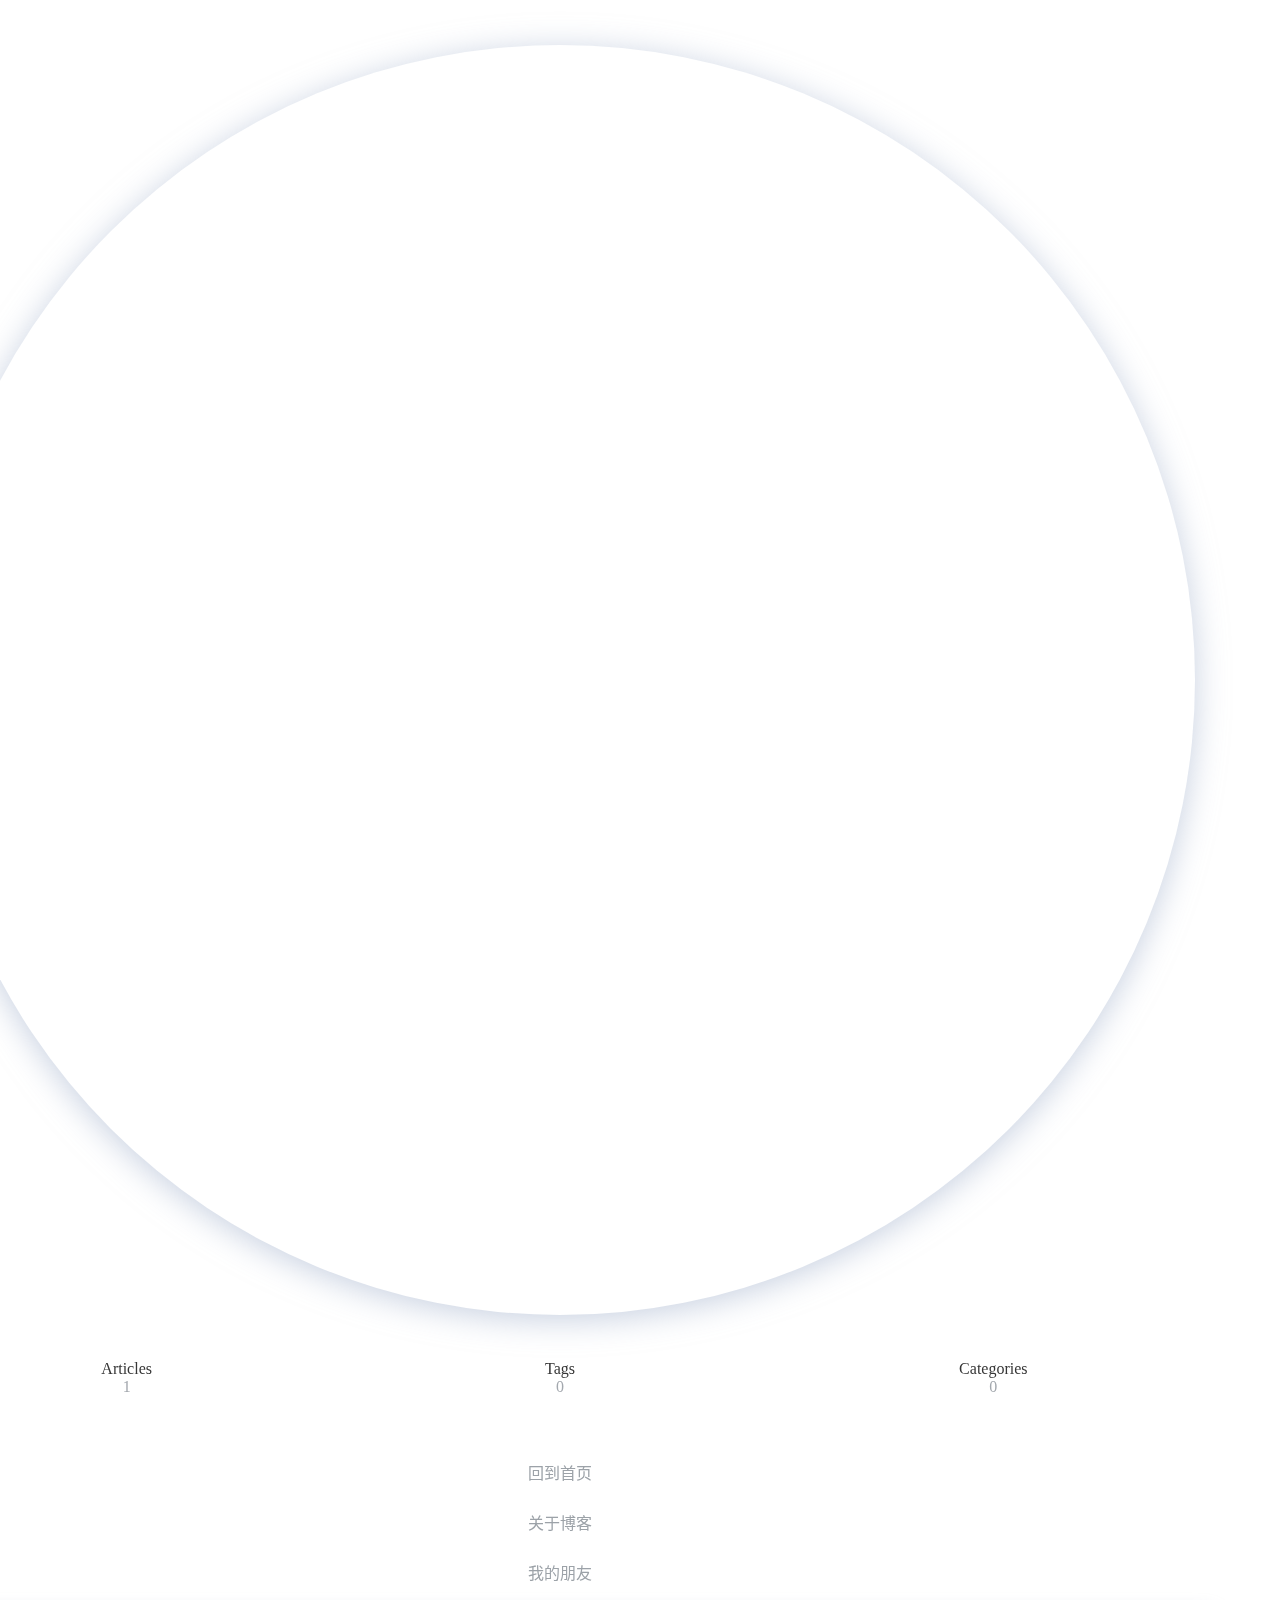
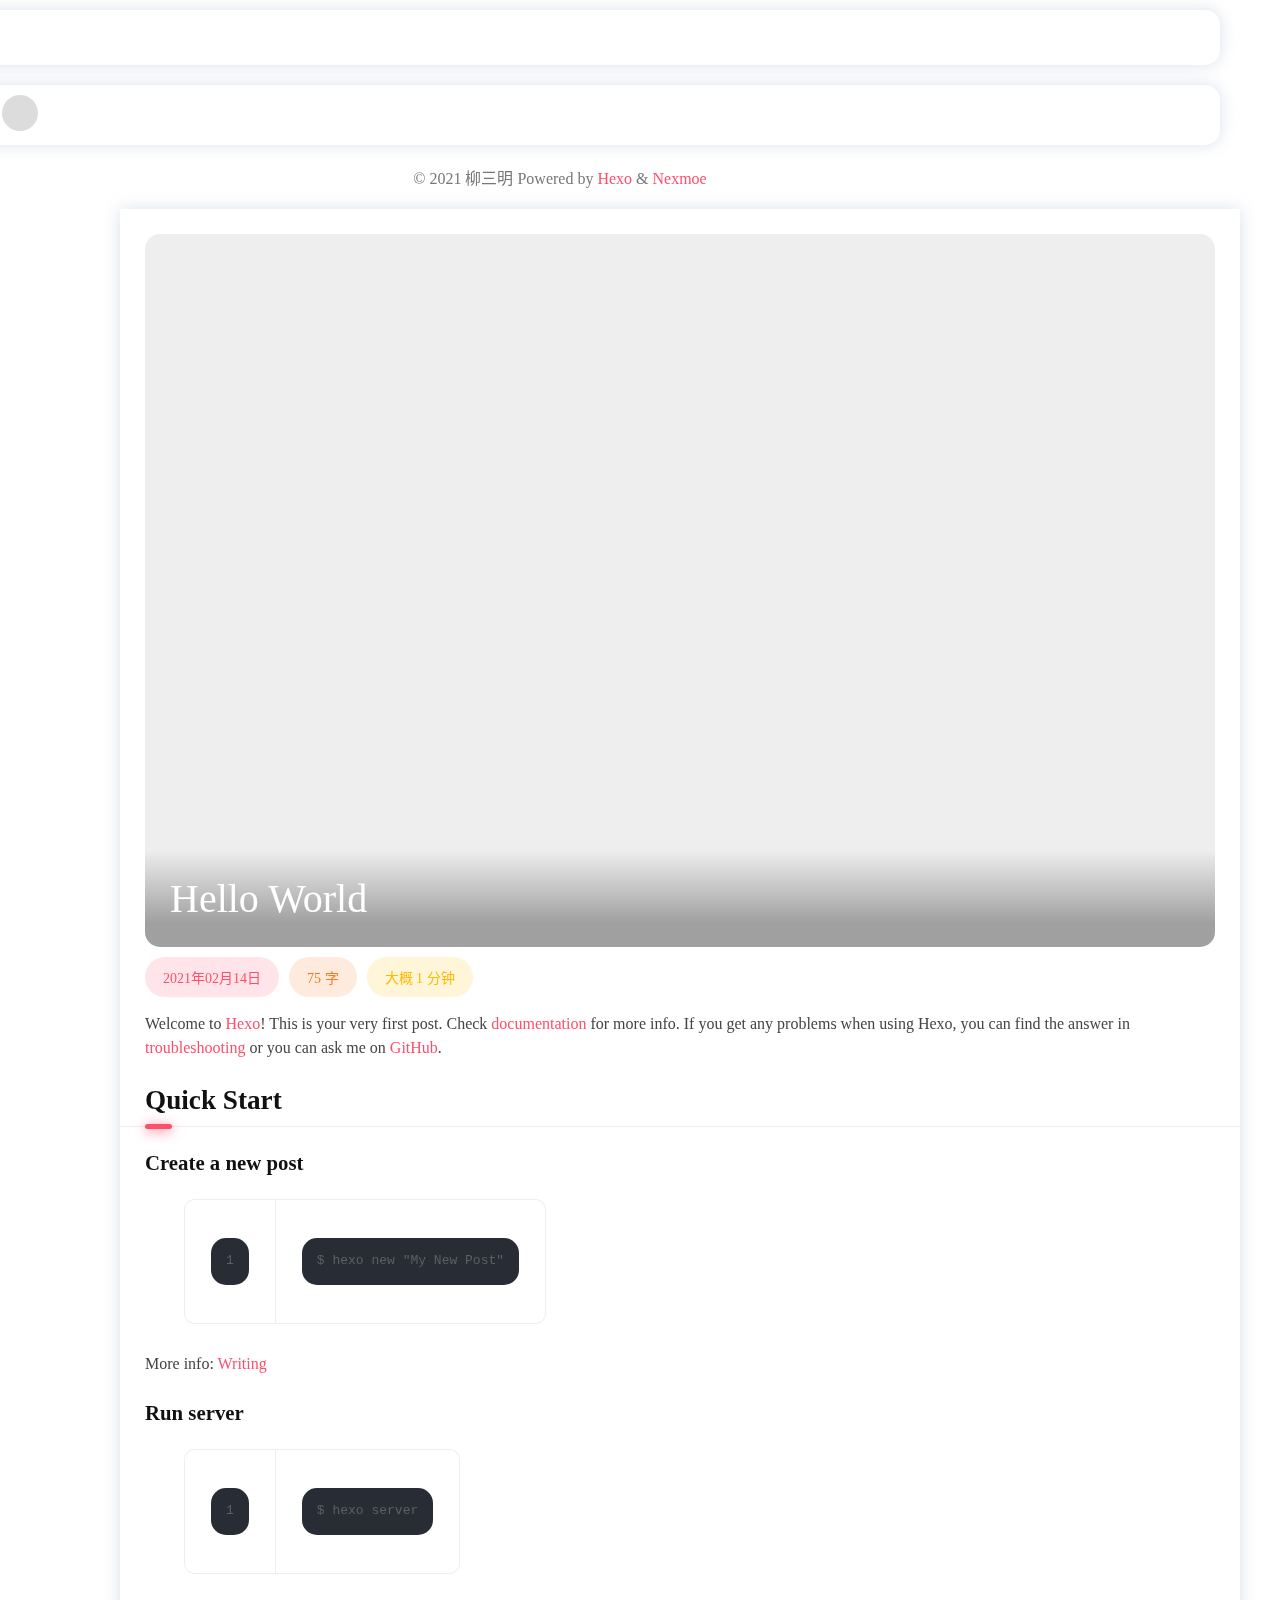
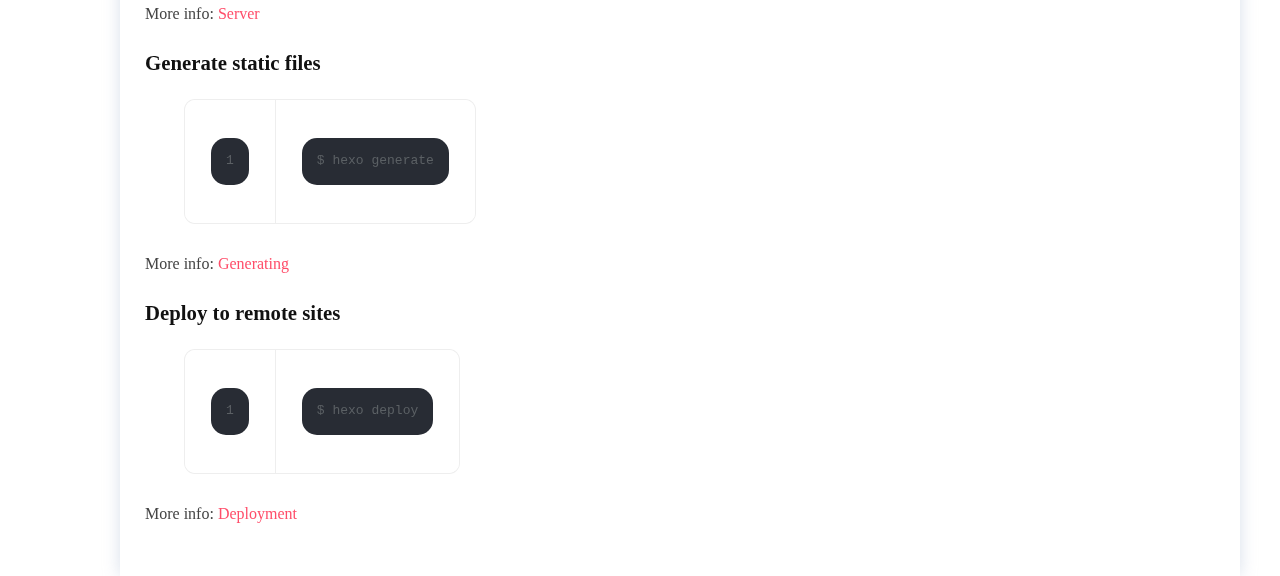
==== archives/index.html @ 532ea656 "Site updated: 2021-02-14 13:27:06" ====
<!DOCTYPE html>

<html lang="zh-cn">

<head>
  
  <title>Archive - 柳三明</title>
  <meta charset="UTF-8">
  <meta name="description" content="你的中国男孩">
  <meta name="viewport" content="width=device-width, initial-scale=1, maximum-scale=5">
  
  

  <link rel="shortcut icon" href="/favicon.ico" type="image/png" />
  <meta name="description" content="你的中国男孩">
<meta property="og:type" content="website">
<meta property="og:title" content="柳三明">
<meta property="og:url" content="http://example.com/archives/index.html">
<meta property="og:site_name" content="柳三明">
<meta property="og:description" content="你的中国男孩">
<meta property="og:locale" content="zh_CN">
<meta property="article:author" content="柳三明">
<meta name="twitter:card" content="summary">
  <link rel="stylesheet" href="https://cdn.jsdelivr.net/combine/npm/highlight.js@9.15.8/styles/atom-one-dark.css,gh/theme-nexmoe/hexo-theme-nexmoe@latest/source/lib/mdui_043tiny/css/mdui.css,gh/theme-nexmoe/hexo-theme-nexmoe@latest/source/lib/iconfont/iconfont.css,gh/fancyapps/fancybox@3.5.7/dist/jquery.fancybox.min.css?v=233" crossorigin>
  <link rel="stylesheet" href="https://cdn.jsdelivr.net/npm/justifiedGallery@3.8.1/dist/css/justifiedGallery.min.css">
  
  <link rel="stylesheet" href="/css/style.css?v=1613280425726">
<meta name="generator" content="Hexo 5.3.0"></head>

<body class="mdui-drawer-body-left">
  
  <div id="nexmoe-background">
    <div class="nexmoe-bg" style="background-image: url(https://cdn.jsdelivr.net/gh/nexmoe/nexmoe.github.io@latest/images/cover/5c3aec85a4343.jpg)"></div>
    <div class="mdui-appbar mdui-shadow-0">
      <div class="mdui-toolbar">
        <a mdui-drawer="{target: '#drawer', swipe: true}" title="menu" class="mdui-btn mdui-btn-icon mdui-ripple"><i class="mdui-icon nexmoefont icon-menu"></i></a>
        <div class="mdui-toolbar-spacer"></div>
        <!--<a href="javascript:;" class="mdui-btn mdui-btn-icon"><i class="mdui-icon material-icons">search</i></a>-->
        <a href="/" title="柳三明" class="mdui-btn mdui-btn-icon"><img src="https://q1.qlogo.cn/g?b=qq&amp;nk=2239246085&amp;s=640" alt="柳三明"></a>
       </div>
    </div>
  </div>
  <div id="nexmoe-header">
      <div class="nexmoe-drawer mdui-drawer" id="drawer">
    <div class="nexmoe-avatar mdui-ripple">
        <a href="/" title="柳三明">
            <img src="https://q1.qlogo.cn/g?b=qq&amp;nk=2239246085&amp;s=640" alt="柳三明" alt="柳三明">
        </a>
    </div>
    <div class="nexmoe-count">
        <div><span>Articles</span>1</div>
        <div><span>Tags</span>0</div>
        <div><span>Categories</span>0</div>
    </div>
    <div class="nexmoe-list mdui-list" mdui-collapse="{accordion: true}">
        
        <a class="nexmoe-list-item mdui-list-item mdui-ripple" href="/" title="回到首页">
            <i class="mdui-list-item-icon nexmoefont icon-home"></i>
            <div class="mdui-list-item-content">
                回到首页
            </div>
        </a>
        
        <a class="nexmoe-list-item mdui-list-item mdui-ripple" href="/about.html" title="关于博客">
            <i class="mdui-list-item-icon nexmoefont icon-info-circle"></i>
            <div class="mdui-list-item-content">
                关于博客
            </div>
        </a>
        
        <a class="nexmoe-list-item mdui-list-item mdui-ripple" href="/PY.html" title="我的朋友">
            <i class="mdui-list-item-icon nexmoefont icon-unorderedlist"></i>
            <div class="mdui-list-item-content">
                我的朋友
            </div>
        </a>
        
    </div>
    <aside id="nexmoe-sidebar">
  
  <div class="nexmoe-widget-wrap">
    <div class="nexmoe-widget nexmoe-search">
        <form id="search_form" action_e="https://cn.bing.com/search?q=site:nexmoe.com" onsubmit="return search();">
            <label><input id="search_value" name="q" type="search" placeholder="Search"></label>
        </form>
    </div>
</div>
  
  <div class="nexmoe-widget-wrap">
    <div class="nexmoe-widget nexmoe-social">
        <a class="mdui-ripple" href="https://jq.qq.com/?_wv=1027&k=5CfKHun" target="_blank" mdui-tooltip="{content: 'QQ群'}" style="color: rgb(249, 174, 8);background-color: rgba(249, 174, 8, .1);">
            <i class="nexmoefont icon-QQ"></i>
        </a><a class="mdui-ripple" href="https://space.bilibili.com/20238211" target="_blank" mdui-tooltip="{content: '哔哩哔哩'}" style="color: rgb(231, 106, 141);background-color: rgba(231, 106, 141, .15);">
            <i class="nexmoefont icon-bilibili"></i>
        </a><a class="mdui-ripple" href="https://github.com/nexmoe/" target="_blank" mdui-tooltip="{content: 'GitHub'}" style="color: rgb(25, 23, 23);background-color: rgba(25, 23, 23, .15);">
            <i class="nexmoefont icon-github"></i>
        </a>
    </div>
</div>
  
  

  
  
  
</aside>
    <div class="nexmoe-copyright">
        &copy; 2021 柳三明
        Powered by <a href="http://hexo.io/" target="_blank">Hexo</a>
        & <a href="https://github.com/theme-nexmoe/hexo-theme-nexmoe" target="_blank">Nexmoe</a>
        
    </div>
</div><!-- .nexmoe-drawer -->
  </div>
  <div id="nexmoe-content">
    <div class="nexmoe-primary">
        <section class="nexmoe-posts">
    
    <div class="nexmoe-post">
        <a href="/2021/02/14/hello-world/">
            
                <div class="nexmoe-post-cover mdui-ripple" style="padding-bottom: 66.66666666666666%;"> 
                    <img data-src="https://cdn.jsdelivr.net/gh/nexmoe/nexmoe.github.io@latest/images/cover/5c3aec85a4343.jpg" data-sizes="auto" alt="Hello World" class="lazyload">
                    <h1>Hello World</h1>
                </div>
            
        </a>

        <div class="nexmoe-post-meta nexmoe-rainbow">
            <a><i class="nexmoefont icon-calendar-fill"></i>2021年02月14日</a>
            <a><i class="nexmoefont icon-areachart"></i>75 字</a>
            <a><i class="nexmoefont icon-time-circle-fill"></i>大概 1 分钟</a>
        </div>

        <article>
            
                <p>Welcome to <a target="_blank" rel="noopener" href="https://hexo.io/">Hexo</a>! This is your very first post. Check <a target="_blank" rel="noopener" href="https://hexo.io/docs/">documentation</a> for more info. If you get any problems when using Hexo, you can find the answer in <a target="_blank" rel="noopener" href="https://hexo.io/docs/troubleshooting.html">troubleshooting</a> or you can ask me on <a target="_blank" rel="noopener" href="https://github.com/hexojs/hexo/issues">GitHub</a>.</p>
<h2 id="Quick-Start"><a href="#Quick-Start" class="headerlink" title="Quick Start"></a>Quick Start</h2><h3 id="Create-a-new-post"><a href="#Create-a-new-post" class="headerlink" title="Create a new post"></a>Create a new post</h3><figure class="highlight bash"><table><tr><td class="gutter"><pre><span class="line">1</span><br></pre></td><td class="code"><pre><span class="line">$ hexo new <span class="string">&quot;My New Post&quot;</span></span><br></pre></td></tr></table></figure>
<p>More info: <a target="_blank" rel="noopener" href="https://hexo.io/docs/writing.html">Writing</a></p>
<h3 id="Run-server"><a href="#Run-server" class="headerlink" title="Run server"></a>Run server</h3><figure class="highlight bash"><table><tr><td class="gutter"><pre><span class="line">1</span><br></pre></td><td class="code"><pre><span class="line">$ hexo server</span><br></pre></td></tr></table></figure>
<p>More info: <a target="_blank" rel="noopener" href="https://hexo.io/docs/server.html">Server</a></p>
<h3 id="Generate-static-files"><a href="#Generate-static-files" class="headerlink" title="Generate static files"></a>Generate static files</h3><figure class="highlight bash"><table><tr><td class="gutter"><pre><span class="line">1</span><br></pre></td><td class="code"><pre><span class="line">$ hexo generate</span><br></pre></td></tr></table></figure>
<p>More info: <a target="_blank" rel="noopener" href="https://hexo.io/docs/generating.html">Generating</a></p>
<h3 id="Deploy-to-remote-sites"><a href="#Deploy-to-remote-sites" class="headerlink" title="Deploy to remote sites"></a>Deploy to remote sites</h3><figure class="highlight bash"><table><tr><td class="gutter"><pre><span class="line">1</span><br></pre></td><td class="code"><pre><span class="line">$ hexo deploy</span><br></pre></td></tr></table></figure>
<p>More info: <a target="_blank" rel="noopener" href="https://hexo.io/docs/one-command-deployment.html">Deployment</a></p>

            
        </article>
    </div>
    
</section>

        <div class="nexmoe-post-right">
          
        </div>
    </div>
  </div>
  <script src="https://cdn.jsdelivr.net/combine/npm/lazysizes@5.1.0/lazysizes.min.js,gh/highlightjs/cdn-release@9.15.8/build/highlight.min.js,npm/mdui@0.4.3/dist/js/mdui.min.js?v=1"></script>
<script>
	hljs.initHighlightingOnLoad();
</script>

<script src="https://cdn.jsdelivr.net/npm/jquery@3.5.1/dist/jquery.slim.min.js"></script>
<script src="https://cdn.jsdelivr.net/gh/fancyapps/fancybox@3.5.7/dist/jquery.fancybox.min.js"></script>


<script src="https://cdn.jsdelivr.net/gh/xtaodada/xtaodada.github.io@0.0.2/copy.js"></script>
 <script src="/js/app.js?v=1613280425729"></script>

<script src="https://cdn.jsdelivr.net/npm/justifiedGallery@3.8.1/dist/js/jquery.justifiedGallery.min.js"></script>
<script>
	$(".justified-gallery").justifiedGallery({
		rowHeight: 160,
		margins: 10,
	});
</script>

  





</body>

</html>
---- css/style.css ----
.nexmoe-archives .tagcloud {
  margin-bottom: 13px;
  font-size: 0;
}
.nexmoe-archives .categories {
  margin-bottom: 12px;
  font-size: 0;
}
.nexmoe-archives .tagcloud a {
  border-radius: 15px;
  padding: 6px 12px;
  font-size: 15px !important;
  display: inline-block;
  margin-bottom: 7px;
  margin-right: 7px;
}
.nexmoe-archives .tagcloud a:before {
  content: "# ";
}
.nexmoe-archives .tagcloud a span:before {
  content: " ";
}
.nexmoe-archives .categories a {
  border-radius: 12px;
  padding: 12px;
  font-size: 16px;
  display: inline-block;
  margin-bottom: 8px;
  margin-right: 8px;
  width: calc(20% - 6.4px);
}
.nexmoe-archives .categories a:nth-child(5n+5) {
  margin-right: 0;
}
.nexmoe-archives .categories a span {
  pointer-events: none;
}
@media screen and (max-width: 768px) {
  .nexmoe-archives .categories a {
    width: calc(50% - 4px);
  }
  .nexmoe-archives .categories a:nth-child(2n+2) {
    margin-right: 0;
  }
  .nexmoe-archives .categories a:nth-child(5n+5) {
    margin-right: 8px;
  }
}
.nexmoe-archives .categories a span {
  margin-top: 5px;
  display: block;
}
.nexmoe-archives .categories a span:after {
  content: " Articles";
}
.nexmoe-archives article > *:first-child {
  margin-top: 0;
}
.nexmoe-archives article > *:last-child {
  margin-bottom: 0;
}
.nexmoe-archives ul {
  list-style: none;
  padding-left: 0 !important;
}
.nexmoe-archives li {
  position: relative;
  padding: 10px 0;
  padding-left: 25px;
}
.nexmoe-archives li::before {
  content: "";
  width: 14px;
  height: 14px;
  background: #ff4e6a;
  display: inline-block;
  vertical-align: middle;
  margin-top: -2px;
  margin-right: 11px;
  margin-left: -25px;
  border-radius: 100%;
  border: 3px solid #fff;
  z-index: 100;
  position: relative;
}
.nexmoe-archives li::after {
  content: "";
  height: 100%;
  width: 2px;
  background: rgba(255,78,106,0.2);
  position: absolute;
  left: 6px;
  top: 20px;
}
.nexmoe-archives li:last-child:after {
  display: none;
}
.nexmoe-archives ul span {
  margin-right: 15px;
}
article {
  color: #444;
  font-family: microsoft yahei;
}
article p {
  line-height: 24px;
}
article code {
  background-color: rgba(27,31,35,0.05);
  border-radius: 10px;
  font-size: 85%;
  padding: 0.2em 0.4em;
}
article code::-webkit-scrollbar {
  width: 10px;
  height: 10px;
}
article code::-webkit-scrollbar-thumb {
  border-radius: 10px;
  background-color: #888;
}
article pre {
  border-radius: 15px;
  overflow: hidden;
  -webkit-box-sizing: border-box;
  box-sizing: border-box;
  margin: 25px 0;
  padding: 15px;
  position: relative;
  background: #282c34;
  line-height: 1.3em;
}
article pre::before {
  background: #282c34;
  height: 32px;
  margin-bottom: 0;
  display: block;
}
article pre::after {
  position: absolute;
  border-radius: 50%;
  background: #ff5f56;
  width: 12px;
  height: 12px;
  top: 0;
  left: 12px;
  margin-top: 12px;
  -webkit-box-shadow: 20px 0 #ffbd2e, 40px 0 #27c93f;
  box-shadow: 20px 0 #ffbd2e, 40px 0 #27c93f;
}
article pre code {
  position: relative;
  border: none;
  border-radius: 0;
  font-size: 100%;
  font-family: Consolas;
}
article pre code::after {
  color: #5c6370;
  position: absolute;
  top: 0.5em;
  bottom: 0.5em;
  left: 0;
  text-align: left;
  clip: rect(-100px 2em 9999px 0);
  clip: rect(-100px 5ch 9999px 0);
  overflow: hidden;
  padding: 1px 0;
  padding-left: 12px;
  background: #282c34;
}
article a {
  -webkit-transition: all 0.35s ease-out;
  transition: all 0.35s ease-out;
  color: #ff4e6a;
  text-decoration: none;
  word-wrap: break-word;
}
article a:hover,
article a:focus {
  color: #ff4e6a;
}
article a:hover {
  text-decoration: underline;
}
article p {
  margin: 25px 0;
  position: relative;
}
article p::after {
  content: "";
  clear: both;
  display: block;
}
article del {
  color: #999;
  font-size: 0.9em;
}
article table.nexmoe-album {
  margin: -5px;
  max-width: calc(100% + 10px);
}
article table.nexmoe-album + .nexmoe-album {
  margin-top: 5px;
}
article table.nexmoe-album,
article table.nexmoe-album thead,
article table.nexmoe-album th,
article table.nexmoe-album td {
  border: none;
  box-shadow: none;
}
article table.nexmoe-album * {
  background-color: transparent !important;
}
article table.nexmoe-album th,
article table.nexmoe-album td {
  padding: 5px;
  height: 300px;
}
article table.nexmoe-album th a::after,
article table.nexmoe-album td a::after {
  display: none;
}
@media screen and (max-width: 1024px) {
  article table.nexmoe-album th,
  article table.nexmoe-album td {
    height: 100px;
  }
}
article table.nexmoe-album img {
  width: 100%;
  height: 100%;
  object-fit: cover;
}
.justified-gallery {
  margin: -10px;
  width: calc(100% + 20px);
}
.jg-entry {
  border-radius: 10px;
  overflow: hidden;
}
article img {
  display: block;
  border-radius: 10px;
  border: 1px solid #eee;
}
article img.lazyload,
article img.lazyloading {
  opacity: 0;
  transition: opacity 400ms ease-out;
}
article img.lazyloaded {
  opacity: 1;
}
article h1,
article h2,
article h3,
article h4,
article h5,
article h6 {
  color: #111;
  margin: 25px 0;
}
article h4,
article h5,
article h6 {
  position: relative;
}
article h4:before,
article h5:before,
article h6:before {
  display: inline-block;
  width: 1em;
  content: '#';
  color: #ff4e6a;
}
article h1 {
  font-size: 2.5em;
}
article h2 {
  font-size: 1.7em;
  position: relative;
  padding-bottom: 10px;
}
article h2:before {
  content: "";
  width: 100%;
  padding: 0px 25px;
  border-bottom: 1px solid #eee;
  position: absolute;
  bottom: -1px;
  left: -25px;
  box-sizing: unset;
}
article h2:after {
  transition: all 0.35s ease-out;
  content: "";
  position: absolute;
  background: #ff4e6a;
  width: 1em;
  height: 5px;
  bottom: -3px;
  left: 0;
  border-radius: 10px;
  box-shadow: 0 2px 12px rgba(255,78,106,0.85);
}
article h2:hover:after {
  width: 2em;
}
article h3 {
  font-size: 1.3em;
}
article h4 {
  font-size: 1.15em;
}
article h5 {
  font-size: 1em;
}
article h6 {
  font-size: 0.9em;
}
article blockquote {
  color: #666;
  margin: 25px 0;
  padding: 0.1em 2.2em;
  background-color: #f8f8f8;
  line-height: 28px;
  position: relative;
  border-radius: 10px;
  border: 1px solid #eee;
  font-family: sf pro sc, sf pro display, sf pro icons, aos icons, pingfang sc, helvetica neue, helvetica, arial, sans-serif;
}
article blockquote:before {
  content: "\201C";
  top: 15px;
  left: 10px;
  position: absolute;
  color: #888;
  font-size: 3em;
}
article blockquote:after {
  content: "\201D";
  bottom: -8px;
  right: 10px;
  position: absolute;
  color: #888;
  font-size: 3em;
}
article hr {
  display: block;
  border: 0;
  border-top: 1px dashed #ccc;
  margin: 25px 0;
  padding: 0;
}
article sub,
article sup {
  font-size: 75%;
  line-height: 0;
  position: relative;
  vertical-align: baseline;
}
article sup {
  top: -0.5em;
}
article sub {
  bottom: -0.25em;
}
article ul {
  padding: 0 0 0 2em;
  margin-top: 0;
}
article ul .mdui-checkbox {
  padding-left: 22px;
  height: 18px;
}
article ul .mdui-checkbox-icon {
  top: 4px;
}
article ol {
  padding: 0 0 0 2.5em;
  margin-top: 0;
}
article > ol {
  list-style-type: none;
  counter-reset: item;
}
article > ol > li {
  position: relative;
}
article > ol > li::before {
  content: counter(item);
  counter-increment: item;
  position: absolute;
  top: 0.2rem;
  left: -2.5em;
  height: 1.6rem;
  width: 1.6rem;
  text-align: center;
  border-radius: 8px;
  line-height: 1.6rem;
  background-color: rgba(255,78,106,0.1);
  color: #ff4e6a;
}
article li {
  line-height: 2rem;
}
article li p {
  margin: 0 !important;
}
article dd {
  margin: 0 0 0 2em;
}
article table {
  color: #5b6064;
  border-spacing: 0;
  text-align: center;
  border-collapse: collapse;
  -webkit-box-shadow: 0 0 0 1px #eee;
  box-shadow: 0 0 0 1px #eee;
  display: inline-block;
  max-width: 100%;
  overflow: auto;
  white-space: nowrap;
  margin: auto;
  border-radius: 10px;
}
article table::-webkit-scrollbar {
  width: 6px;
  height: 6px;
}
article table::-webkit-scrollbar-thumb {
  background-color: #888;
}
article table thead {
  border-bottom: 1px solid #eee;
  background-color: #f8f8f8;
}
article table thead tr {
  background-color: #f8f8f8;
}
article table th {
  border-right: 1px solid #eee;
  padding: 13px 26px;
  font-weight: 400;
}
article table td {
  border-right: 1px solid #eee;
  padding: 13px 26px;
}
article table th:last-child,
article table td:last-child {
  border: none;
}
article table tr {
  background-color: #fff;
}
article table tr:nth-child(2n) {
  background-color: #f8f8f8;
}
article img,
article canvas,
article iframe,
article video,
article svg,
article select,
article textarea {
  width: auto;
  max-width: 100%;
}
details ul {
  padding-left: 1.7em;
}
summary {
  cursor: pointer;
}
summary i {
  margin-right: 0.3em;
  width: 24px;
}
summary .remove {
  display: none;
}
details[open] > summary .add {
  display: none;
}
details[open] > summary .remove {
  display: inline-block;
}
.aplayer {
  -webkit-box-shadow: 0 0 0 1px #eee !important;
  box-shadow: 0 0 0 1px #eee !important;
  border-radius: 10px !important;
  margin: 25px 0 !important;
  height: 90px;
}
.aplayer .aplayer-info {
  padding: 9px 7px 0 10px !important;
}
.aplayer .aplayer-info .aplayer-controller .aplayer-bar-wrap {
  margin-left: 1px !important;
  padding-right: 3px;
}
.aplayer .aplayer-info .aplayer-controller .aplayer-bar-wrap .aplayer-bar,
.aplayer .aplayer-info .aplayer-controller .aplayer-bar-wrap .aplayer-bar .aplayer-loaded,
.aplayer .aplayer-info .aplayer-controller .aplayer-bar-wrap .aplayer-bar .aplayer-played {
  height: 6px !important;
  border-radius: 10px !important;
}
.aplayer .aplayer-info .aplayer-controller .aplayer-bar-wrap .aplayer-bar .aplayer-played .aplayer-thumb {
  height: 12px !important;
  width: 12px !important;
  right: 3px !important;
  -webkit-box-shadow: 0 0 5px 0 rgba(0,0,0,0.18) !important;
  box-shadow: 0 0 5px 0 rgba(0,0,0,0.18) !important;
  -webkit-transition: all 0.35s ease-out;
  transition: all 0.35s ease-out;
}
.aplayer .aplayer-info .aplayer-controller .aplayer-volume-wrap .aplayer-volume-bar-wrap .aplayer-volume-bar,
.aplayer .aplayer-info .aplayer-controller .aplayer-volume-wrap .aplayer-volume-bar-wrap .aplayer-volume-bar .aplayer-volume {
  border-radius: 10px;
  width: 6px;
}
.aplayer .aplayer-info .aplayer-controller .aplayer-volume-wrap .aplayer-volume-bar-wrap .aplayer-volume-bar {
  right: 10.5px;
}
.aplayer .aplayer-list ol li {
  border-top: none !important;
}
.aplayer .aplayer-list ol li.aplayer-list-light {
  background: #f8f8f8 !important;
}
article.nexmoe-py > *:first-child {
  margin-top: 0 !important;
}
article.nexmoe-py ul {
  list-style-type: none;
  padding: 0;
  display: flex;
  flex-direction: row;
  flex-wrap: wrap;
  margin: -5px;
}
article.nexmoe-py ul li {
  transition: all 0.03s;
  width: calc(14.285714285714286% - 10px);
  margin: 5px;
  border-radius: 10px;
  border: 1px solid #eee;
  font-size: 0;
  overflow: hidden;
}
article.nexmoe-py ul li > a {
  padding-top: 100%;
  display: block;
  position: relative;
}
article.nexmoe-py ul li > a:before {
  background-image: -moz-linear-gradient(to top, rgba(16,16,16,0.35) 25%, rgba(16,16,16,0) 100%);
  background-image: -webkit-linear-gradient(to top, rgba(16,16,16,0.35) 25%, rgba(16,16,16,0) 100%);
  background-image: -ms-linear-gradient(to top, rgba(16,16,16,0.35) 25%, rgba(16,16,16,0) 100%);
  background-image: linear-gradient(to top, rgba(16,16,16,0.35) 25%, rgba(16,16,16,0) 100%);
  -moz-pointer-events: none;
  -webkit-pointer-events: none;
  -ms-pointer-events: none;
  pointer-events: none;
  background-size: cover;
  content: '';
  display: block;
  height: 36px;
  left: 0;
  position: absolute;
  bottom: 0;
  width: 100%;
  z-index: 1;
  opacity: 0.8;
}
article.nexmoe-py ul li > a::after {
  font-size: 13px;
  color: #fff;
  -webkit-transition: none;
  transition: none;
  content: attr(title);
  display: block;
  width: 100%;
  border: none;
  padding: 2px 10px;
  text-align: center;
  overflow: hidden;
  text-overflow: ellipsis;
  white-space: nowrap;
  position: absolute;
  bottom: 0;
  z-index: 2;
}
article.nexmoe-py ul li img {
  width: 100%;
  border-radius: 0;
  border: none;
  display: block;
  position: absolute;
  width: 100%;
  top: 0;
  pointer-events: none;
}
article.nexmoe-py ul li img.lazyload {
  padding-bottom: 100%;
  opacity: 0;
}
article.nexmoe-py ul li img.lazyloaded {
  padding-bottom: 0;
  opacity: 1;
}
@media screen and (max-width: 768px) {
  article.nexmoe-py ul li {
    width: calc(33.3333333333% - 10px);
  }
}
*,
*::after,
*::before {
  box-sizing: border-box;
}
a {
  text-decoration: none;
}
body {
  max-width: 1200px;
  margin: auto !important;
}
.medium-zoom-overlay {
  z-index: 9999;
}
.medium-zoom-image--opened {
  z-index: 9999;
  background: rgba(31,34,36,0.925);
  box-shadow: 0 1em 3em 0.5em rgba(0,0,0,0.25);
}
#nexmoe-background .nexmoe-bg {
  opacity: 0.2;
  background-size: cover;
  filter: blur(30px);
  height: 100vh;
  width: 100%;
  position: fixed;
  top: 0;
  left: 0;
  z-index: -1;
}
#nexmoe-background .mdui-appbar {
  padding: 10px;
  display: none;
}
#nexmoe-background .mdui-appbar img {
  width: 100%;
}
@media screen and (max-width: 1023px) {
  .nexmoe-bg {
    position: relative;
  }
  .mdui-appbar {
    display: block !important;
  }
}
#nexmoe-header {
  margin-left: -240px;
}
#nexmoe-header .mdui-drawer {
  left: unset;
  scrollbar-width: none;
}
#nexmoe-header .mdui-drawer::-webkit-scrollbar {
  display: none;
}
#nexmoe-header .nexmoe-avatar,
#nexmoe-header .nexmoe-avatar img {
  width: 100%;
  font-size: 0 0;
  border-radius: 80px;
  -webkit-border-radius: 80px;
  -moz-border-radius: 80px;
  box-shadow: inset 0 -1px 0 #333 sf;
  -webkit-transition: -webkit-transform 1.5s ease-out;
  -moz-transition: -moz-transform 1.5s ease-out;
  transition: transform 1.5s ease-out;
}
#nexmoe-header .nexmoe-avatar {
  margin: 45px;
  z-index: 4;
  position: relative;
  font-size: 0;
  width: calc(100% - 90px);
  overflow: hidden;
  border-radius: 100%;
  box-shadow: 0 0.3rem 2rem rgba(161,177,204,0.6);
}
#nexmoe-header .nexmoe-avatar a {
  padding-bottom: 100%;
  display: block;
  height: 0;
}
#nexmoe-header .nexmoe-count {
  padding: 0 30px;
  margin-bottom: 30px;
  display: -webkit-box;
  display: -ms-flexbox;
  display: flex;
}
#nexmoe-header .nexmoe-count div {
  -webkit-box-flex: 1;
  -ms-flex: 1;
  flex: 1;
  text-align: center;
  color: #a3a8ae;
}
#nexmoe-header .nexmoe-count div span {
  color: #363636;
  display: block;
}
#nexmoe-header .nexmoe-search input {
  border: none !important;
  background-color: transparent;
  padding: 20px;
  box-sizing: border-box;
  outline: none;
}
#nexmoe-header .nexmoe-social {
  padding: 5px;
}
#nexmoe-header .nexmoe-social a {
  width: 36px;
  height: 36px;
  line-height: 36px;
  margin: 5px;
  border-radius: 100%;
  display: inline-block;
  text-align: center;
  color: #606266;
}
#nexmoe-header .nexmoe-list {
  padding: 8px 20px;
}
#nexmoe-header .nexmoe-list .nexmoe-list-item {
  padding: 0 36px;
  color: #9ca2a8;
  transition: all 0.35s ease-out;
  border-radius: 15px;
  margin-bottom: 10px;
  text-align: center;
}
#nexmoe-header .nexmoe-list .nexmoe-list-item.active,
#nexmoe-header .nexmoe-list .nexmoe-list-item.active i {
  color: #fff;
}
#nexmoe-header .nexmoe-list .nexmoe-list-item.active {
  opacity: 0.9;
  background: #ff4e6a;
  box-shadow: 0 2px 12px #ff4e6a;
}
#nexmoe-header .nexmoe-list .nexmoe-list-item i {
  font-size: 22px;
  color: #9ca2a8;
}
#nexmoe-header .nexmoe-list .nexmoe-list-item .mdui-list-item-content {
  margin-left: 0px;
  transition: all 0.35s ease-out;
}
#nexmoe-header .nexmoe-widget-wrap {
  box-shadow: 0 0 1rem rgba(161,177,204,0.4);
  background-color: #fff;
  margin: 20px;
  border-radius: 15px;
  overflow: hidden;
  white-space: normal;
}
#nexmoe-header .nexmoe-widget-wrap .nexmoe-widget-title {
  font-size: 1.2em;
  font-weight: normal;
  padding: 12px 10px 10px;
  border-bottom: 1px solid #eee;
  margin: 0;
}
#nexmoe-header .nexmoe-widget-wrap .nexmoe-widget ul {
  list-style-type: none;
  padding: 0;
  margin: 0;
}
#nexmoe-header .nexmoe-widget-wrap .nexmoe-widget ul li {
  overflow: hidden;
  text-overflow: ellipsis;
  white-space: nowrap;
  border-bottom: 1px solid #eee;
  position: relative;
}
#nexmoe-header .nexmoe-widget-wrap .nexmoe-widget ul li a {
  padding: 14px 10px;
  display: block;
  color: #606266;
}
#nexmoe-header .nexmoe-widget-wrap .nexmoe-widget ul li:last-child {
  border-bottom: none;
}
#nexmoe-header .nexmoe-widget-wrap .nexmoe-widget .category-list-count {
  background-color: rgba(255,78,106,0.1);
  display: inline-block;
  width: 26px;
  height: 26px;
  line-height: 26px;
  text-align: center;
  border-radius: 100%;
  color: #ff4e6a;
  position: absolute;
  right: 10px;
  top: 10px;
}
#nexmoe-header .nexmoe-widget-wrap .tagcloud {
  padding: 10px;
  padding-bottom: 5px;
}
#nexmoe-header .nexmoe-widget-wrap .tagcloud a {
  border-radius: 15px;
  padding: 5px 10px;
  font-size: 12px !important;
  display: inline-block;
  margin-bottom: 5px;
}
#nexmoe-header .nexmoe-widget-wrap .tagcloud a:before {
  content: "# ";
}
#nexmoe-header .nexmoe-widget-wrap:first-child {
  margin-top: 0;
}
#nexmoe-header .nexmoe-copyright {
  padding: 0 30px;
  text-align: center;
  color: #777;
  white-space: normal;
  margin-bottom: 20px;
}
#nexmoe-header .nexmoe-copyright a {
  color: #ff4e6a;
}
@media screen and (max-width: 1024px) {
  #nexmoe-header {
    margin-left: 0;
  }
  #nexmoe-header .mdui-drawer {
    left: 0;
  }
}
#nexmoe-content {
  position: relative;
}
#nexmoe-content .nexmoe-primary {
  box-shadow: 0 0 1rem rgba(161,177,204,0.4);
  background-color: #fff;
  float: left;
  width: 100%;
  padding: 25px;
  position: absolute;
  min-height: 100vh;
}
#nexmoe-content .nexmoe-primary .nexmoe-page-nav {
  list-style: none;
  text-align: center;
  display: inline-block;
  color: #ddd;
  background-color: #f5f6f5;
  border-radius: 15px;
  margin-top: -10px;
}
#nexmoe-content .nexmoe-primary .nexmoe-page-nav .prev {
  margin-left: 8px;
}
#nexmoe-content .nexmoe-primary .nexmoe-page-nav .current {
  color: #fff;
  background: #ff4e6a;
  opacity: 0.9;
  box-shadow: 0 2px 12px #ff4e6a;
}
#nexmoe-content .nexmoe-primary .nexmoe-page-nav > * {
  color: #999;
  border-radius: 15px;
  width: 35px;
  height: 35px;
  line-height: 35px;
  margin-right: 8px;
  float: left;
}
#nexmoe-content .nexmoe-posts {
  position: relative;
}
#nexmoe-content .nexmoe-posts .nexmoe-post {
  width: 100%;
  margin-bottom: 40px;
}
#nexmoe-content .nexmoe-posts .nexmoe-post article p:first-child {
  margin-top: 0;
}
#nexmoe-content .nexmoe-posts .nexmoe-post article p:last-child {
  margin-bottom: 0;
}
#nexmoe-content .nexmoe-posts .nexmoe-post-meta {
  margin: 10px 0 !important;
}
#nexmoe-content .nexmoe-posts .nexmoe-post:last-child {
  margin-bottom: 25px;
}
#nexmoe-content .nexmoe-post .nexmoe-post-cover {
  width: 100%;
  padding-bottom: 56.25%;
  position: relative;
  overflow: hidden;
  border-radius: 15px;
  min-height: 95px;
  background-color: #eee;
}
#nexmoe-content .nexmoe-post .nexmoe-post-cover img {
  display: block;
  opacity: 0;
  transition: opacity 400ms ease-out;
  position: absolute;
  left: 0;
  top: 0;
  border-radius: 15px;
  border: 1px solid #eee;
  object-fit: cover;
  width: 100%;
  height: 100%;
}
#nexmoe-content .nexmoe-post .nexmoe-post-cover img.lazyloaded {
  opacity: 1;
}
#nexmoe-content .nexmoe-post .nexmoe-post-cover h1 {
  color: #fff;
  font-size: 2.5em;
  font-weight: normal;
  margin: 0;
  margin-top: 10px;
  padding-left: 1px;
  position: absolute;
  bottom: 0;
  width: 100%;
  box-sizing: border-box;
  text-transform: none;
  z-index: 1;
  margin: 0;
  padding: 25px;
}
#nexmoe-content .nexmoe-post .nexmoe-post-cover h1:after {
  background-image: -moz-linear-gradient(to top, rgba(16,16,16,0.35) 25%, rgba(16,16,16,0) 100%);
  background-image: -webkit-linear-gradient(to top, rgba(16,16,16,0.35) 25%, rgba(16,16,16,0) 100%);
  background-image: -ms-linear-gradient(to top, rgba(16,16,16,0.35) 25%, rgba(16,16,16,0) 100%);
  background-image: linear-gradient(to top, rgba(16,16,16,0.35) 25%, rgba(16,16,16,0) 100%);
  -moz-pointer-events: none;
  -webkit-pointer-events: none;
  -ms-pointer-events: none;
  pointer-events: none;
  background-size: cover;
  content: '';
  display: block;
  height: 100%;
  left: 0;
  position: absolute;
  bottom: 0;
  width: 100%;
  z-index: -1;
}
#nexmoe-content .nexmoe-post .nexmoe-post-meta {
  margin: 25px 0px;
  font-size: 0;
}
#nexmoe-content .nexmoe-post .nexmoe-post-meta a {
  border-radius: 20px;
  padding: 10px 18px;
  font-size: 14px;
  display: inline-block;
  margin-bottom: 5px;
  margin-right: 10px;
}
#nexmoe-content .nexmoe-post .nexmoe-post-meta a .nexmoefont {
  font-size: 14px;
}
#nexmoe-content .nexmoe-post .nexmoe-post-meta a:before,
#nexmoe-content .nexmoe-post .nexmoe-post-meta i:before {
  margin-right: 5px;
}
#nexmoe-content .nexmoe-post .nexmoe-post-copyright {
  margin: 0 -25px;
  margin-bottom: 25px;
  padding: 25px;
  color: #191919;
  background-color: #fafafa;
  line-height: 1.5em;
  position: relative;
  overflow: hidden;
}
#nexmoe-content .nexmoe-post .nexmoe-post-copyright a {
  color: #ff4e6a;
}
#nexmoe-content .nexmoe-post .nexmoe-post-copyright:after {
  position: absolute;
  background: url("data:image/svg+xml;charset=utf-8,%3Csvg xmlns='http://www.w3.org/2000/svg' viewBox='0 0 496 512'%3E%3Cpath fill='%234a4a4a' d='M245.8 214.9l-33.2 17.3c-9.4-19.6-25.2-20-27.4-20-22.2 0-33.3 14.6-33.3 43.9 0 23.5 9.2 43.8 33.3 43.8 14.4 0 24.6-7 30.5-21.3l30.6 15.5a73.2 73.2 0 01-65.1 39c-22.6 0-74-10.3-74-77 0-58.7 43-77 72.6-77 30.8-.1 52.7 11.9 66 35.8zm143 0l-32.7 17.3c-9.5-19.8-25.7-20-27.9-20-22.1 0-33.2 14.6-33.2 43.9 0 23.5 9.2 43.8 33.2 43.8 14.5 0 24.7-7 30.5-21.3l31 15.5c-2 3.8-21.3 39-65 39-22.7 0-74-9.9-74-77 0-58.7 43-77 72.6-77C354 179 376 191 389 214.8zM247.7 8C104.7 8 0 123 0 256c0 138.4 113.6 248 247.6 248C377.5 504 496 403 496 256 496 118 389.4 8 247.6 8zm.8 450.8c-112.5 0-203.7-93-203.7-202.8 0-105.5 85.5-203.3 203.8-203.3A201.7 201.7 0 01451.3 256c0 121.7-99.7 202.9-202.9 202.9z'/%3E%3C/svg%3E");
  content: " ";
  height: 160px;
  width: 160px;
  right: -30px;
  top: -45px;
  opacity: 0.1;
}
#nexmoe-content .nexmoe-post-footer {
  background-color: #f5f6f5;
  padding: 25px;
  margin: -25px;
  margin-top: 0;
}
#nexmoe-content::after {
  clear: both;
  display: table;
  content: ' ';
}
@media screen and (max-width: 1024px) {
  #nexmoe-content .nexmoe-primary {
    width: 100%;
    position: relative;
    min-height: 100vh;
  }
  #nexmoe-content .nexmoe-secondary {
    display: none;
  }
}
@media screen and (min-width: 1024px) {
  body {
    padding-left: 80px;
  }
  #nexmoe-header .mdui-drawer-close {
    -webkit-transform: translateX(-160px);
    transform: translateX(-160px);
  }
  #nexmoe-header .mdui-drawer-close .nexmoe-avatar {
    padding: 16px;
    width: 80px;
    margin-left: 160px;
    margin-top: 8px;
  }
  #nexmoe-header .mdui-drawer-close .nexmoe-count {
    padding: 16px;
    width: 80px;
    margin-left: 160px;
    display: block;
  }
  #nexmoe-header .mdui-drawer-close .nexmoe-count div {
    display: block;
    margin-bottom: 10px;
  }
  #nexmoe-header .mdui-drawer-close .nexmoe-count div:last-child {
    margin-bottom: 0;
  }
  #nexmoe-header .mdui-drawer-close .mdui-list {
    margin-left: 160px;
  }
  #nexmoe-header .mdui-drawer-close .nexmoe-list-item {
    padding: 0 17px;
    color: #9ca2a8;
  }
  #nexmoe-header .mdui-drawer-close .mdui-list-item-icon~.mdui-list-item-content {
    margin-left: 32px;
  }
  #nexmoe-header .mdui-drawer-close .nexmoe-list {
    padding: 8px 10px;
  }
}
article .mdui-btn {
  background-color: #ff4e6a;
  color: #fff;
  border-radius: 10px;
}
article .mdui-btn:focus,
article .mdui-btn:hover {
  background-color: #ff4e6a;
  color: #fff;
}
font.douyin {
  text-shadow: -2px 0 rgba(0,255,255,0.5), 2px 0 rgba(255,0,0,0.5);
  animation: shake-it 0.5s reverse infinite cubic-bezier(0.68, -0.55, 0.27, 1.55);
}
.nexmoe-post-right {
  margin: 0px -25px;
  text-align: right;
}
.nexmoe-valign {
  display: -webkit-box !important;
  display: -webkit-flex !important;
  display: -ms-flexbox !important;
  display: flex !important;
  -webkit-box-align: center !important;
  -webkit-align-items: center !important;
  -ms-flex-align: center !important;
  align-items: center !important;
  height: 100%;
}
.nexmoe-post-right .nexmoe-fixed {
  position: fixed;
  z-index: 1000;
  height: 100vh;
  display: inline-block;
  top: 0;
}
.nexmoe-post-right .nexmoe-tool {
  position: absolute;
  bottom: 20px;
  left: 20px;
}
.nexmoe-post-right .nexmoe-tool .mdui-fab {
  background: #fff;
}
@media screen and (max-width: 1024px) {
  .nexmoe-post-right {
    margin: 25px 0px;
    text-align: left;
  }
  .nexmoe-post-right .nexmoe-fixed {
    position: relative;
    height: auto;
    border: 1px solid #eee;
    border-radius: 15px;
  }
  #nexmoe-header .nexmoe-social a {
    margin: 10px;
    width: 45px;
    height: 45px;
    line-height: 45px;
  }
}
.nexmoe-post-right .nexmoe-toc {
  margin-left: 16px;
  width: 240px;
  text-align: left;
}
.nexmoe-post-right .nexmoe-toc a {
  color: rgba(0,0,0,0.6);
}
.nexmoe-post-right .nexmoe-toc ol {
  padding-left: 1em;
}
.nexmoe-post-right .nexmoe-toc li {
  margin: 1em 0;
}
.nexmoe-post-right .nexmoe-toc > ol {
  padding-left: 0;
}
.nexmoe-toc * {
  list-style: none;
}
photos img {
  width: 25%;
}
.nexmoe-rainbow a:nth-child(7n+1) {
  background-color: rgba(255,78,106,0.15);
  color: #ff4e6a;
}
.nexmoe-rainbow a:nth-child(7n+2) {
  background-color: rgba(255,118,30,0.15);
  color: #ff761e;
}
.nexmoe-rainbow a:nth-child(7n+3) {
  background-color: rgba(255,185,0,0.15);
  color: #ffb900;
}
.nexmoe-rainbow a:nth-child(7n+4) {
  background-color: rgba(51,213,122,0.15);
  color: #33d57a;
}
.nexmoe-rainbow a:nth-child(7n+5) {
  background-color: rgba(0,219,255,0.15);
  color: #00dbff;
}
.nexmoe-rainbow a:nth-child(7n+6) {
  background-color: rgba(26,152,255,0.15);
  color: #1a98ff;
}
.nexmoe-rainbow a:nth-child(7n+7) {
  background-color: rgba(144,144,255,0.15);
  color: #9090ff;
}
@-moz-keyframes shake-it {
  0% {
    text-shadow: 0 0 rgba(0,255,255,0.5), 0 0 rgba(255,0,0,0.5);
  }
  25% {
    text-shadow: -1px 0 rgba(0,255,255,0.5), 1px 0 rgba(255,0,0,0.5);
  }
  50% {
    text-shadow: -3px 0 rgba(0,255,255,0.5), 1px 0 rgba(255,0,0,0.5);
  }
  100% {
    text-shadow: 1px 0 rgba(0,255,255,0.5), 3px 0 rgba(255,0,0,0.5);
  }
}
@-webkit-keyframes shake-it {
  0% {
    text-shadow: 0 0 rgba(0,255,255,0.5), 0 0 rgba(255,0,0,0.5);
  }
  25% {
    text-shadow: -1px 0 rgba(0,255,255,0.5), 1px 0 rgba(255,0,0,0.5);
  }
  50% {
    text-shadow: -3px 0 rgba(0,255,255,0.5), 1px 0 rgba(255,0,0,0.5);
  }
  100% {
    text-shadow: 1px 0 rgba(0,255,255,0.5), 3px 0 rgba(255,0,0,0.5);
  }
}
@-o-keyframes shake-it {
  0% {
    text-shadow: 0 0 rgba(0,255,255,0.5), 0 0 rgba(255,0,0,0.5);
  }
  25% {
    text-shadow: -1px 0 rgba(0,255,255,0.5), 1px 0 rgba(255,0,0,0.5);
  }
  50% {
    text-shadow: -3px 0 rgba(0,255,255,0.5), 1px 0 rgba(255,0,0,0.5);
  }
  100% {
    text-shadow: 1px 0 rgba(0,255,255,0.5), 3px 0 rgba(255,0,0,0.5);
  }
}
@keyframes shake-it {
  0% {
    text-shadow: 0 0 rgba(0,255,255,0.5), 0 0 rgba(255,0,0,0.5);
  }
  25% {
    text-shadow: -1px 0 rgba(0,255,255,0.5), 1px 0 rgba(255,0,0,0.5);
  }
  50% {
    text-shadow: -3px 0 rgba(0,255,255,0.5), 1px 0 rgba(255,0,0,0.5);
  }
  100% {
    text-shadow: 1px 0 rgba(0,255,255,0.5), 3px 0 rgba(255,0,0,0.5);
  }
}
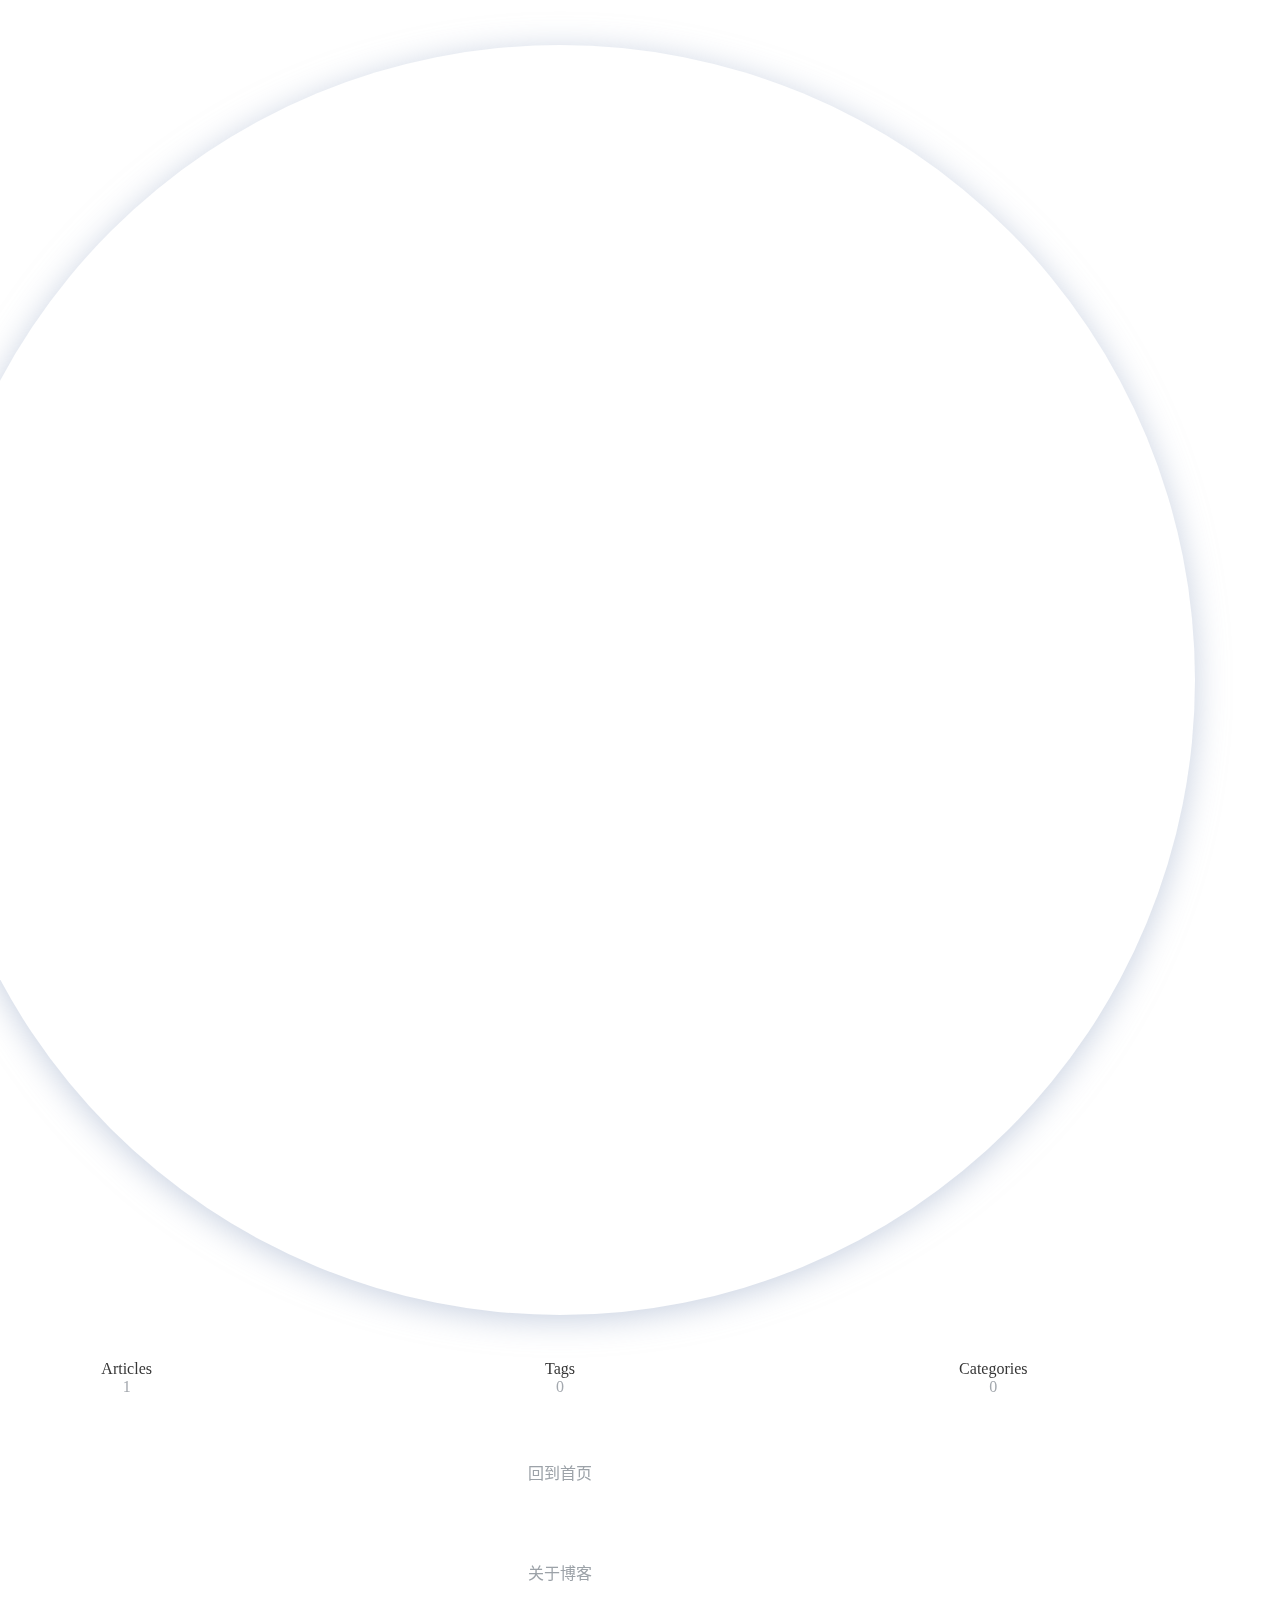
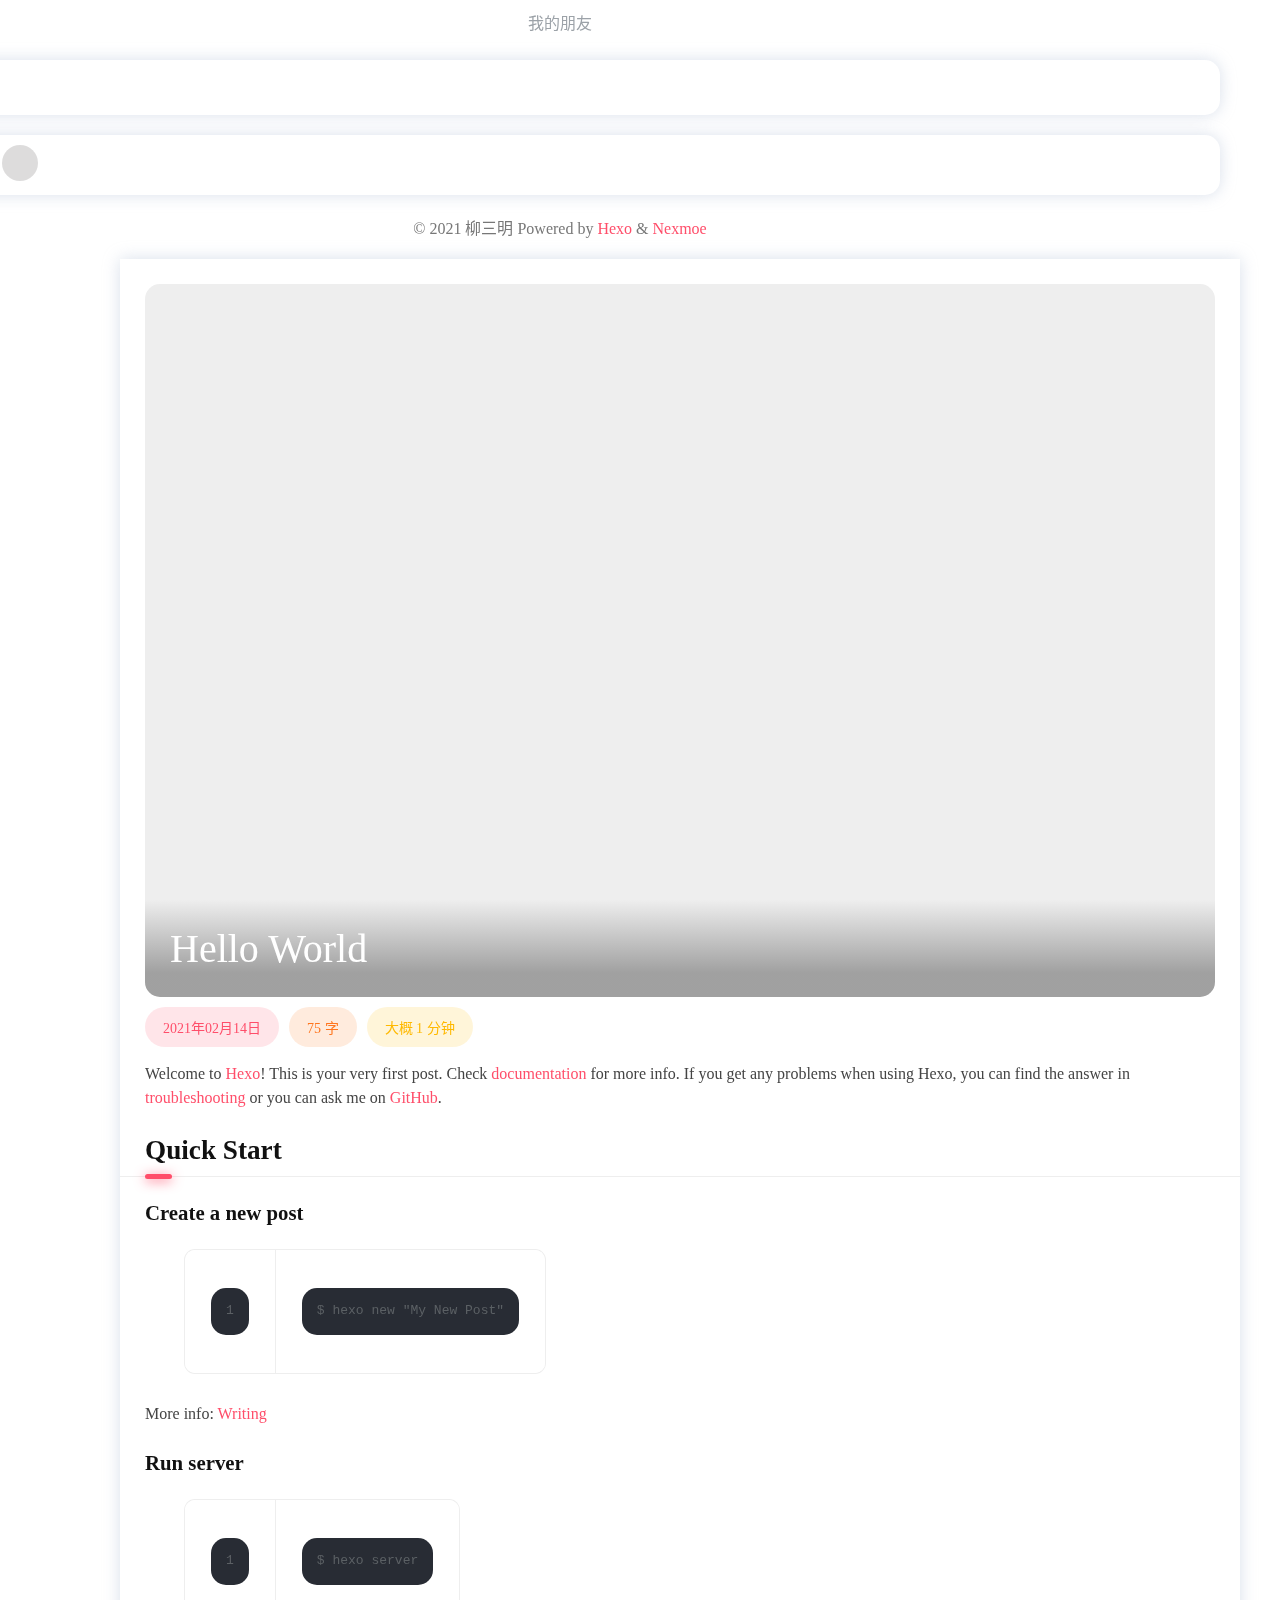
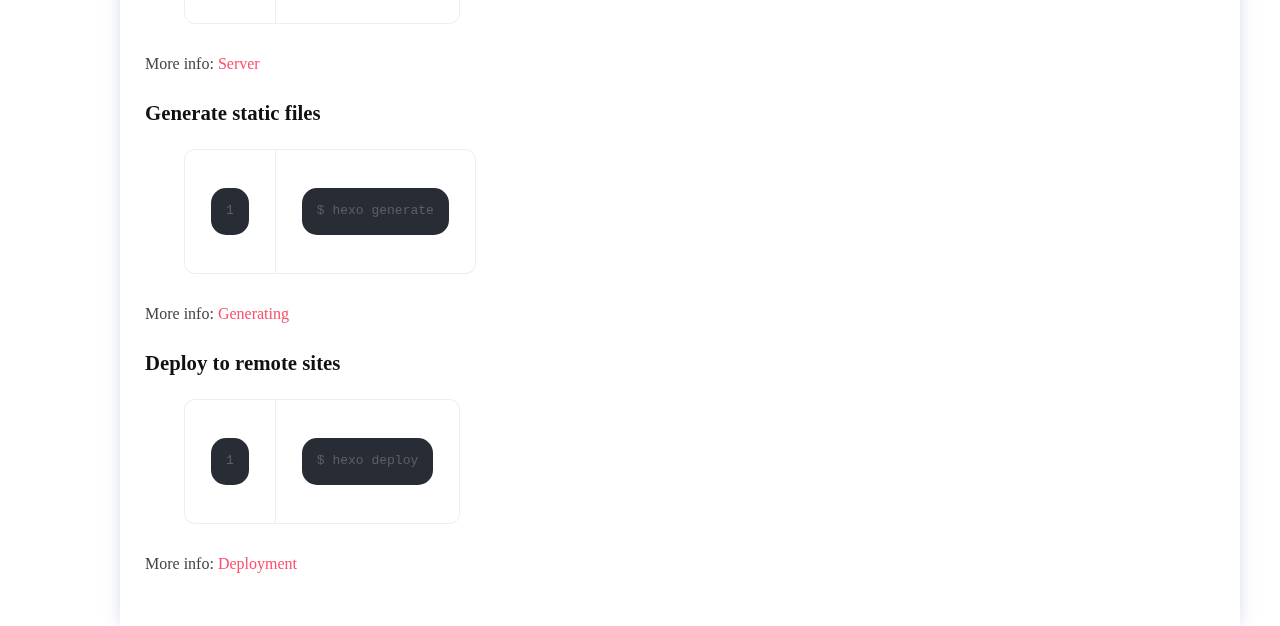
==== commit 70beb43a: "Site updated: 2021-02-16 17:57:03" ====
--- a/archives/index.html
+++ b/archives/index.html
@@ -24,7 +24,7 @@
   <link rel="stylesheet" href="https://cdn.jsdelivr.net/combine/npm/highlight.js@9.15.8/styles/atom-one-dark.css,gh/theme-nexmoe/hexo-theme-nexmoe@latest/source/lib/mdui_043tiny/css/mdui.css,gh/theme-nexmoe/hexo-theme-nexmoe@latest/source/lib/iconfont/iconfont.css,gh/fancyapps/fancybox@3.5.7/dist/jquery.fancybox.min.css?v=233" crossorigin>
   <link rel="stylesheet" href="https://cdn.jsdelivr.net/npm/justifiedGallery@3.8.1/dist/css/justifiedGallery.min.css">
   
-  <link rel="stylesheet" href="/css/style.css?v=1613280425726">
+  <link rel="stylesheet" href="/css/style.css?v=1613469422138">
 <meta name="generator" content="Hexo 5.3.0"></head>
 
 <body class="mdui-drawer-body-left">
@@ -61,6 +61,13 @@
             </div>
         </a>
         
+        <a class="nexmoe-list-item mdui-list-item mdui-ripple" href="/archives" title="文章归档">
+            <i class="mdui-list-item-icon nexmoefont icon-container"></i>
+            <div class="mdui-list-item-content">
+                文章归档
+            </div>
+        </a>
+        
         <a class="nexmoe-list-item mdui-list-item mdui-ripple" href="/about.html" title="关于博客">
             <i class="mdui-list-item-icon nexmoefont icon-info-circle"></i>
             <div class="mdui-list-item-content">
@@ -88,11 +95,11 @@
   
   <div class="nexmoe-widget-wrap">
     <div class="nexmoe-widget nexmoe-social">
-        <a class="mdui-ripple" href="https://jq.qq.com/?_wv=1027&k=5CfKHun" target="_blank" mdui-tooltip="{content: 'QQ群'}" style="color: rgb(249, 174, 8);background-color: rgba(249, 174, 8, .1);">
+        <a class="mdui-ripple" href="https://jq.qq.com/?_wv=1027&k=v0AUFFR1" target="_blank" mdui-tooltip="{content: 'QQ群'}" style="color: rgb(249, 174, 8);background-color: rgba(249, 174, 8, .1);">
             <i class="nexmoefont icon-QQ"></i>
-        </a><a class="mdui-ripple" href="https://space.bilibili.com/20238211" target="_blank" mdui-tooltip="{content: '哔哩哔哩'}" style="color: rgb(231, 106, 141);background-color: rgba(231, 106, 141, .15);">
+        </a><a class="mdui-ripple" href="https://space.bilibili.com/94320759" target="_blank" mdui-tooltip="{content: '哔哩哔哩'}" style="color: rgb(231, 106, 141);background-color: rgba(231, 106, 141, .15);">
             <i class="nexmoefont icon-bilibili"></i>
-        </a><a class="mdui-ripple" href="https://github.com/nexmoe/" target="_blank" mdui-tooltip="{content: 'GitHub'}" style="color: rgb(25, 23, 23);background-color: rgba(25, 23, 23, .15);">
+        </a><a class="mdui-ripple" href="https://github.com/morninggrow" target="_blank" mdui-tooltip="{content: 'GitHub'}" style="color: rgb(25, 23, 23);background-color: rgba(25, 23, 23, .15);">
             <i class="nexmoefont icon-github"></i>
         </a>
     </div>
@@ -165,7 +172,7 @@
 
 
 <script src="https://cdn.jsdelivr.net/gh/xtaodada/xtaodada.github.io@0.0.2/copy.js"></script>
- <script src="/js/app.js?v=1613280425729"></script>
+ <script src="/js/app.js?v=1613469422139"></script>
 
 <script src="https://cdn.jsdelivr.net/npm/justifiedGallery@3.8.1/dist/js/jquery.justifiedGallery.min.js"></script>
 <script>
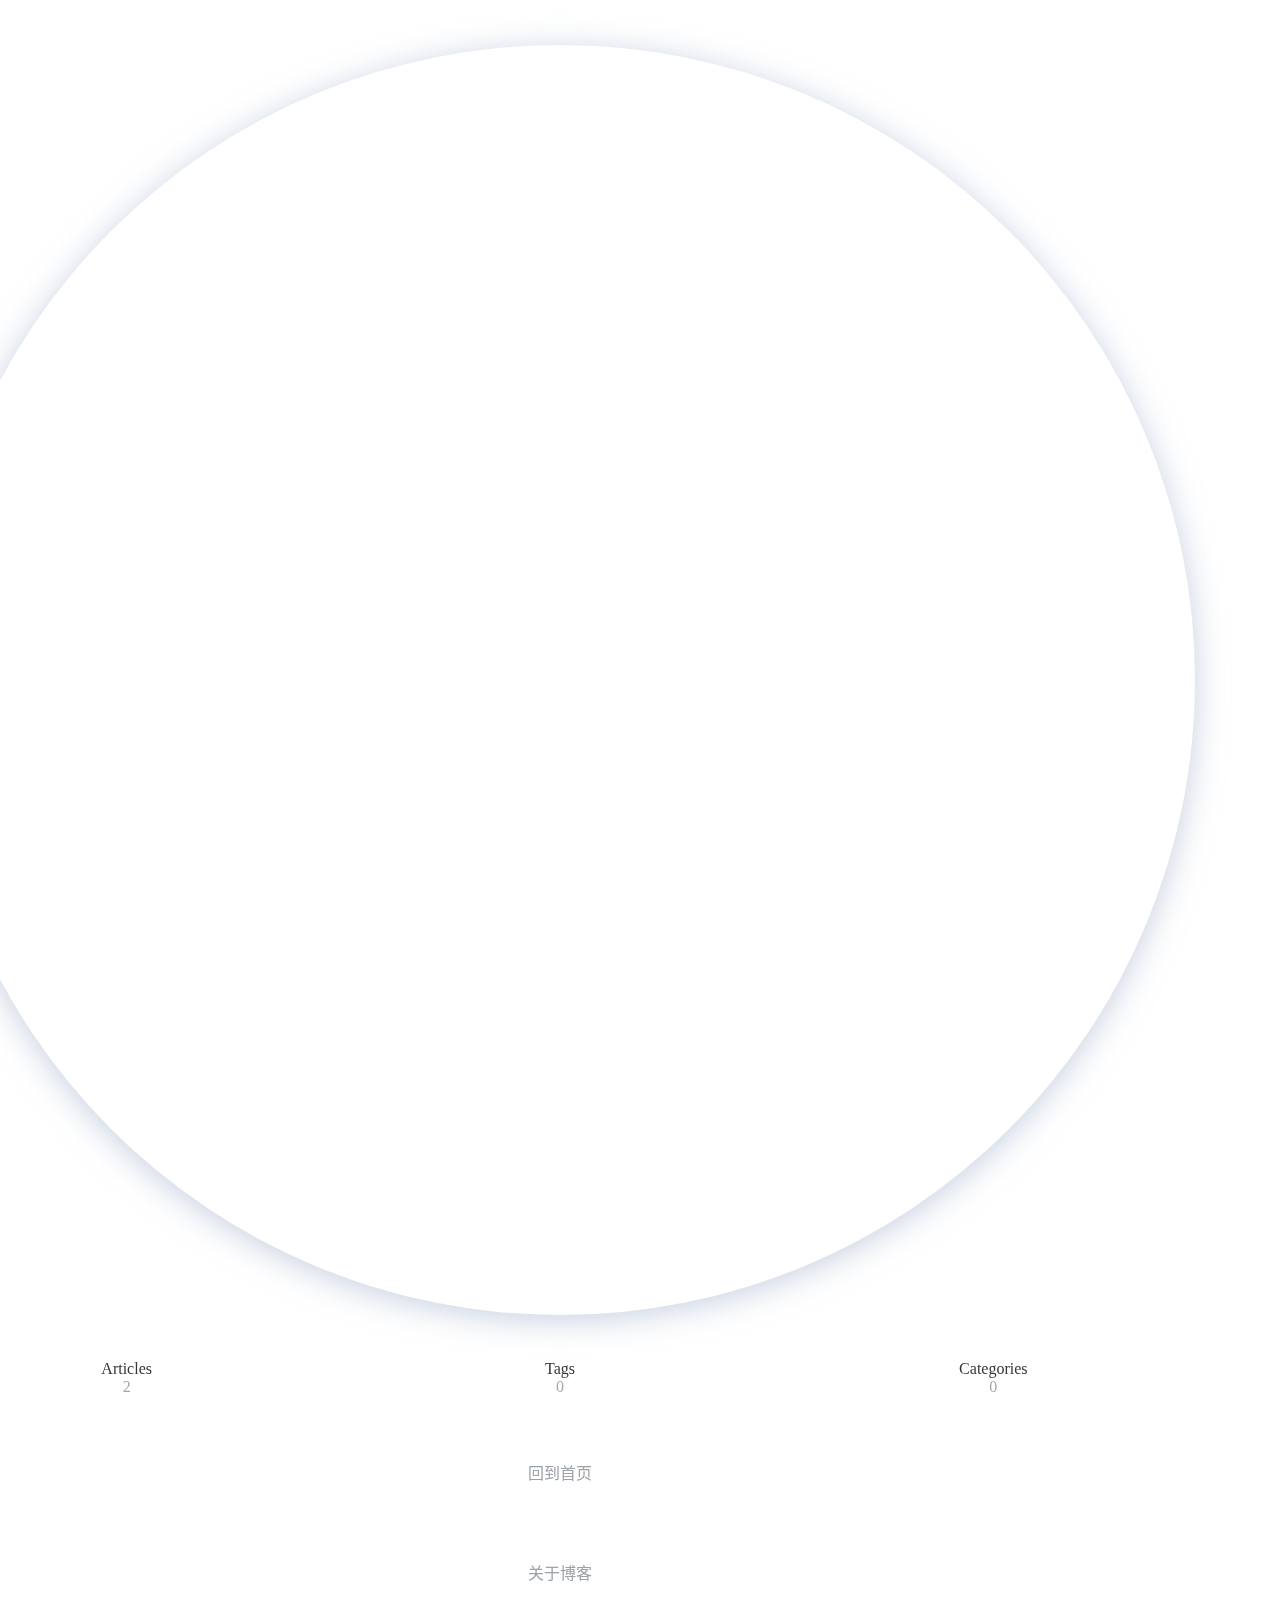
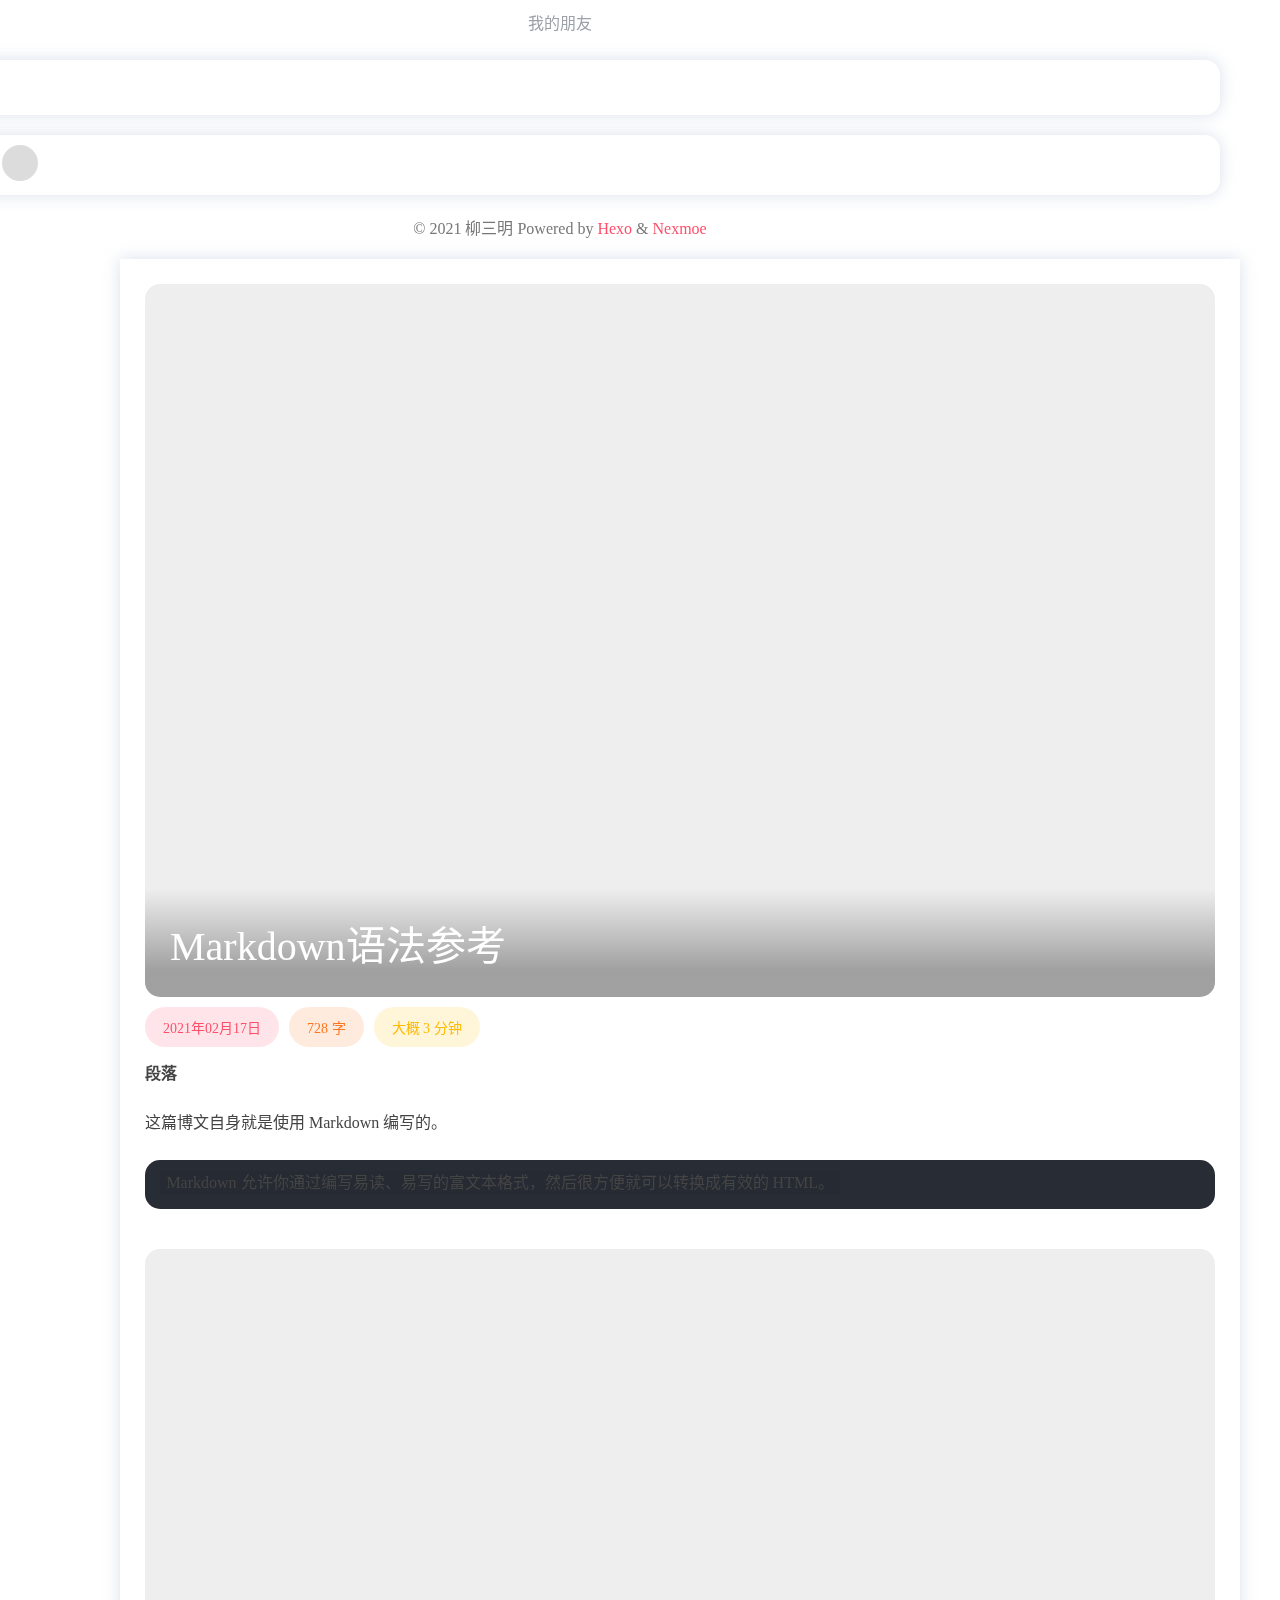
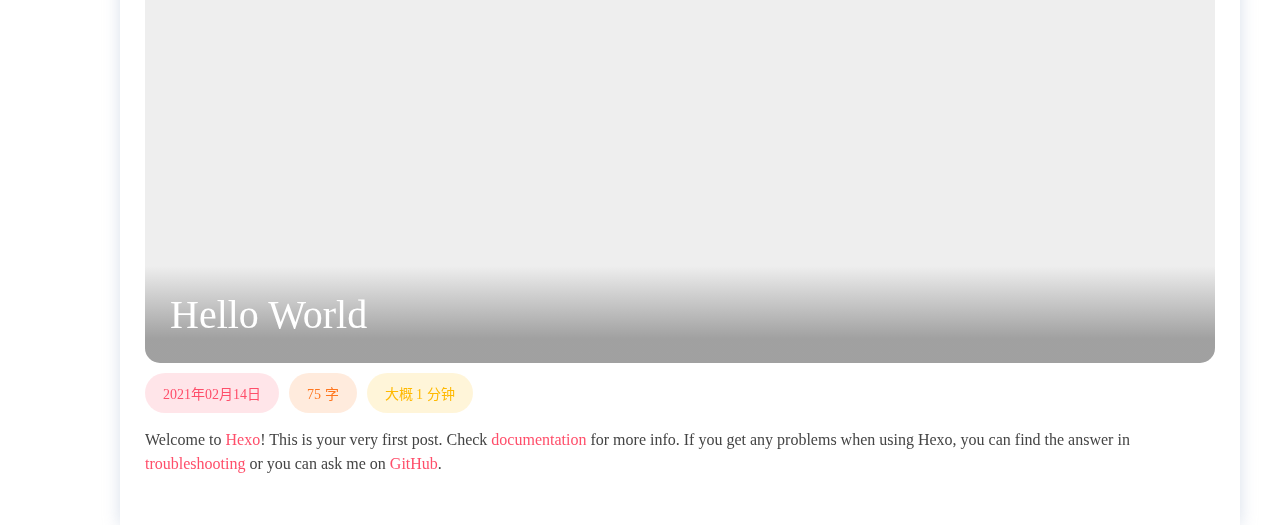
==== commit 5edbc485: "Site updated: 2021-02-17 01:09:03" ====
--- a/archives/index.html
+++ b/archives/index.html
@@ -24,7 +24,7 @@
   <link rel="stylesheet" href="https://cdn.jsdelivr.net/combine/npm/highlight.js@9.15.8/styles/atom-one-dark.css,gh/theme-nexmoe/hexo-theme-nexmoe@latest/source/lib/mdui_043tiny/css/mdui.css,gh/theme-nexmoe/hexo-theme-nexmoe@latest/source/lib/iconfont/iconfont.css,gh/fancyapps/fancybox@3.5.7/dist/jquery.fancybox.min.css?v=233" crossorigin>
   <link rel="stylesheet" href="https://cdn.jsdelivr.net/npm/justifiedGallery@3.8.1/dist/css/justifiedGallery.min.css">
   
-  <link rel="stylesheet" href="/css/style.css?v=1613469422138">
+  <link rel="stylesheet" href="/css/style.css?v=1613495343543">
 <meta name="generator" content="Hexo 5.3.0"></head>
 
 <body class="mdui-drawer-body-left">
@@ -48,7 +48,7 @@
         </a>
     </div>
     <div class="nexmoe-count">
-        <div><span>Articles</span>1</div>
+        <div><span>Articles</span>2</div>
         <div><span>Tags</span>0</div>
         <div><span>Categories</span>0</div>
     </div>
@@ -124,6 +124,32 @@
         <section class="nexmoe-posts">
     
     <div class="nexmoe-post">
+        <a href="/2021/02/17/Markdown%E8%AF%AD%E6%B3%95%E5%8F%82%E8%80%83/">
+            
+                <div class="nexmoe-post-cover mdui-ripple" style="padding-bottom: 66.66666666666666%;"> 
+                    <img data-src="https://cdn.jsdelivr.net/gh/nexmoe/nexmoe.github.io@latest/images/cover/5c3aec85a4343.jpg" data-sizes="auto" alt="Markdown语法参考" class="lazyload">
+                    <h1>Markdown语法参考</h1>
+                </div>
+            
+        </a>
+
+        <div class="nexmoe-post-meta nexmoe-rainbow">
+            <a><i class="nexmoefont icon-calendar-fill"></i>2021年02月17日</a>
+            <a><i class="nexmoefont icon-areachart"></i>728 字</a>
+            <a><i class="nexmoefont icon-time-circle-fill"></i>大概 3 分钟</a>
+        </div>
+
+        <article>
+            
+                <p><strong>段落</strong></p>
+<p>这篇博文自身就是使用 Markdown 编写的。</p>
+<pre><code>Markdown 允许你通过编写易读、易写的富文本格式，然后很方便就可以转换成有效的 HTML。
+</code></pre>
+            
+        </article>
+    </div>
+    
+    <div class="nexmoe-post">
         <a href="/2021/02/14/hello-world/">
             
                 <div class="nexmoe-post-cover mdui-ripple" style="padding-bottom: 66.66666666666666%;"> 
@@ -142,15 +168,6 @@
         <article>
             
                 <p>Welcome to <a target="_blank" rel="noopener" href="https://hexo.io/">Hexo</a>! This is your very first post. Check <a target="_blank" rel="noopener" href="https://hexo.io/docs/">documentation</a> for more info. If you get any problems when using Hexo, you can find the answer in <a target="_blank" rel="noopener" href="https://hexo.io/docs/troubleshooting.html">troubleshooting</a> or you can ask me on <a target="_blank" rel="noopener" href="https://github.com/hexojs/hexo/issues">GitHub</a>.</p>
-<h2 id="Quick-Start"><a href="#Quick-Start" class="headerlink" title="Quick Start"></a>Quick Start</h2><h3 id="Create-a-new-post"><a href="#Create-a-new-post" class="headerlink" title="Create a new post"></a>Create a new post</h3><figure class="highlight bash"><table><tr><td class="gutter"><pre><span class="line">1</span><br></pre></td><td class="code"><pre><span class="line">$ hexo new <span class="string">&quot;My New Post&quot;</span></span><br></pre></td></tr></table></figure>
-<p>More info: <a target="_blank" rel="noopener" href="https://hexo.io/docs/writing.html">Writing</a></p>
-<h3 id="Run-server"><a href="#Run-server" class="headerlink" title="Run server"></a>Run server</h3><figure class="highlight bash"><table><tr><td class="gutter"><pre><span class="line">1</span><br></pre></td><td class="code"><pre><span class="line">$ hexo server</span><br></pre></td></tr></table></figure>
-<p>More info: <a target="_blank" rel="noopener" href="https://hexo.io/docs/server.html">Server</a></p>
-<h3 id="Generate-static-files"><a href="#Generate-static-files" class="headerlink" title="Generate static files"></a>Generate static files</h3><figure class="highlight bash"><table><tr><td class="gutter"><pre><span class="line">1</span><br></pre></td><td class="code"><pre><span class="line">$ hexo generate</span><br></pre></td></tr></table></figure>
-<p>More info: <a target="_blank" rel="noopener" href="https://hexo.io/docs/generating.html">Generating</a></p>
-<h3 id="Deploy-to-remote-sites"><a href="#Deploy-to-remote-sites" class="headerlink" title="Deploy to remote sites"></a>Deploy to remote sites</h3><figure class="highlight bash"><table><tr><td class="gutter"><pre><span class="line">1</span><br></pre></td><td class="code"><pre><span class="line">$ hexo deploy</span><br></pre></td></tr></table></figure>
-<p>More info: <a target="_blank" rel="noopener" href="https://hexo.io/docs/one-command-deployment.html">Deployment</a></p>
-
             
         </article>
     </div>
@@ -172,7 +189,7 @@
 
 
 <script src="https://cdn.jsdelivr.net/gh/xtaodada/xtaodada.github.io@0.0.2/copy.js"></script>
- <script src="/js/app.js?v=1613469422139"></script>
+ <script src="/js/app.js?v=1613495343545"></script>
 
 <script src="https://cdn.jsdelivr.net/npm/justifiedGallery@3.8.1/dist/js/jquery.justifiedGallery.min.js"></script>
 <script>
